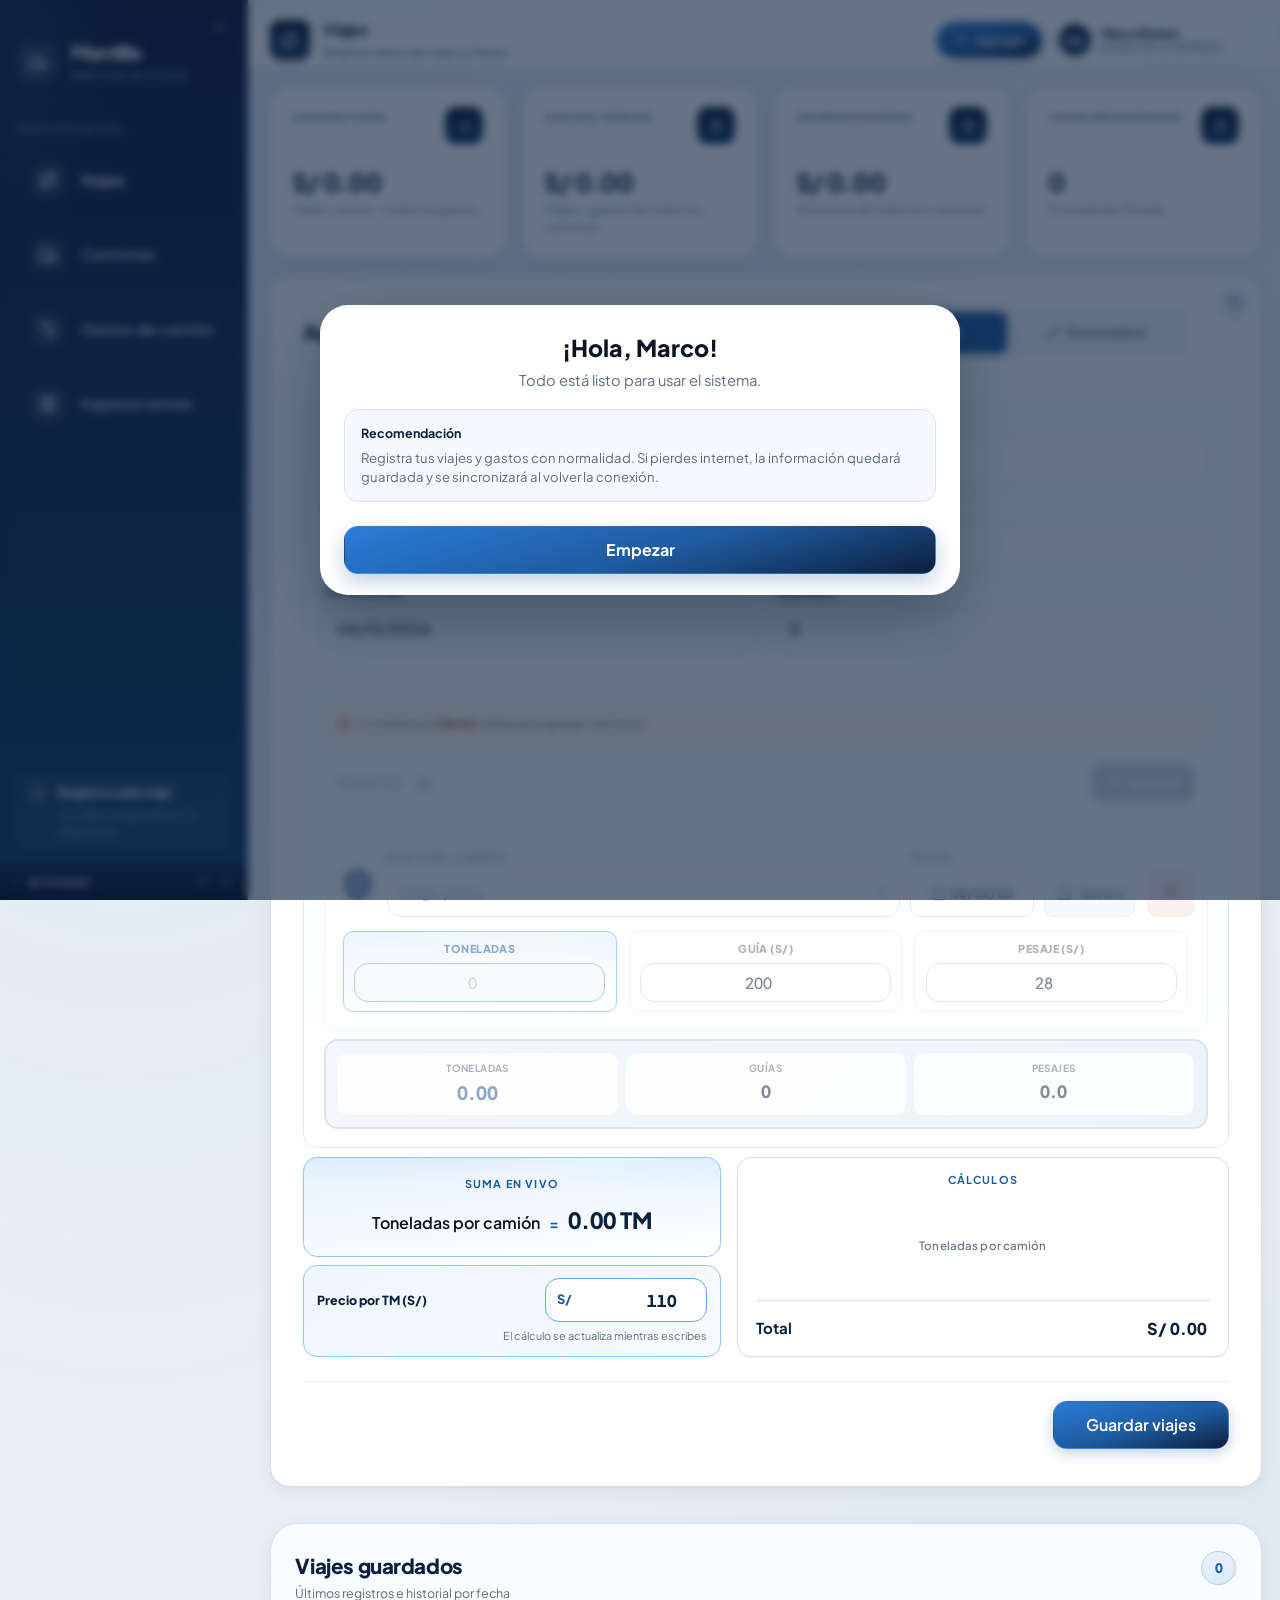
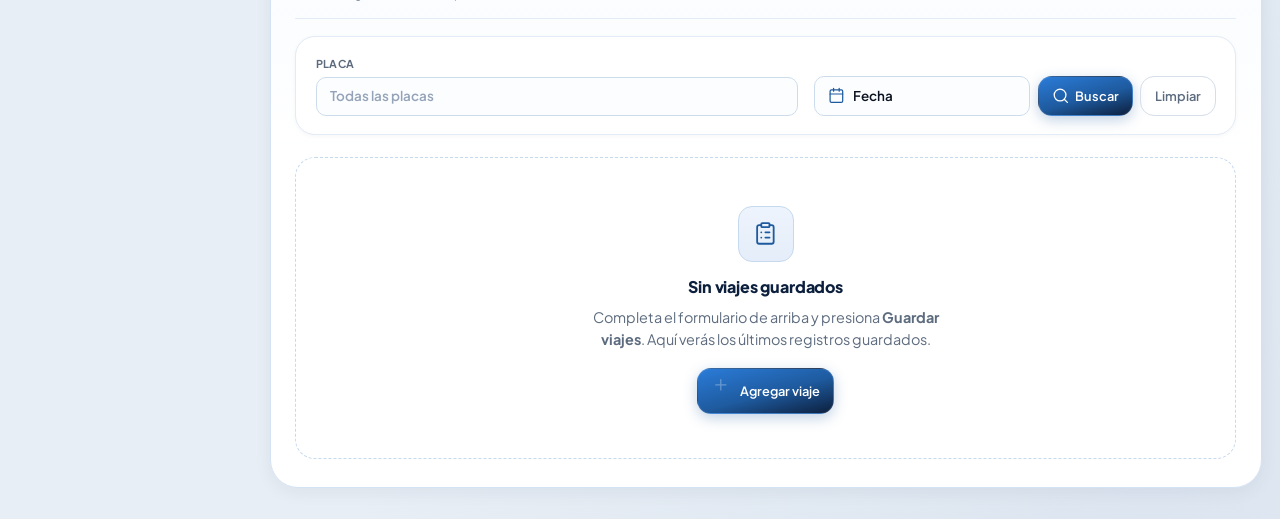
==== index.html @ 9641d78a "cambios 13.0" ====
<!DOCTYPE html>
<html lang="es">
<head>
  <meta charset="UTF-8">
  <meta name="viewport" content="width=device-width, initial-scale=1, maximum-scale=1, user-scalable=no, viewport-fit=cover">
  <meta name="description" content="Gestión administrativa de flota — Mantilla">
  <meta name="theme-color" content="#0c1f3d">
  <meta name="mobile-web-app-capable" content="yes">
  <meta name="apple-mobile-web-app-capable" content="yes">
  <meta name="apple-mobile-web-app-status-bar-style" content="black-translucent">
  <meta name="apple-mobile-web-app-title" content="Mantilla">
  <meta name="application-name" content="Mantilla">
  <title>Mantilla — Gestión de Flota</title>
  <link rel="manifest" href="manifest.json">
  <script src="js/pwa.js?v=6"></script>
  <link rel="icon" href="assets/icon-192.png?v=1" type="image/png" sizes="192x192">
  <link rel="icon" href="assets/logo-truck.svg?v=3" type="image/svg+xml">
  <link rel="apple-touch-icon" href="assets/apple-touch-icon.png?v=1" sizes="180x180">
  <meta http-equiv="refresh" content="0;url=viajes.html">
  <script>location.replace('viajes.html');</script>
</head>
<body>
  <p style="font-family:system-ui,sans-serif;padding:2rem;text-align:center">
    Redirigiendo a <a href="viajes.html">Viajes</a>…
  </p>
</body>
</html>
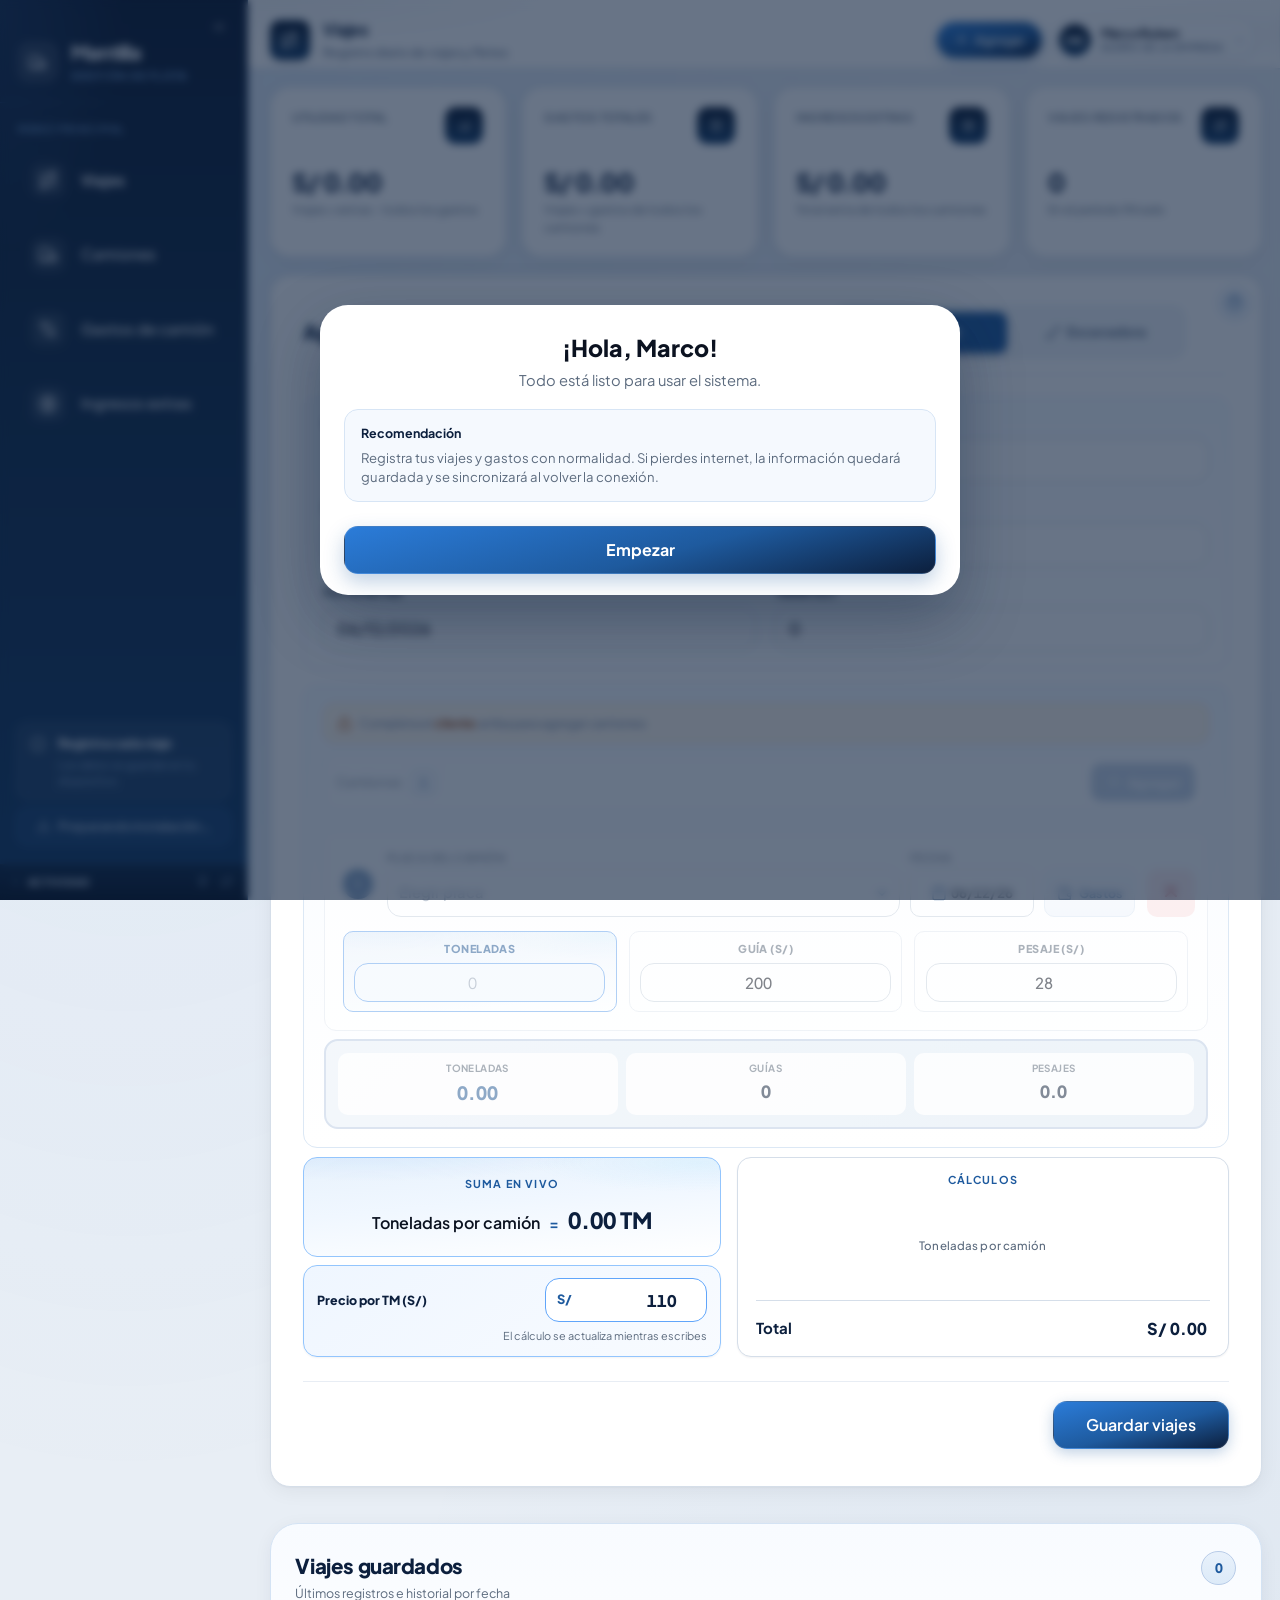
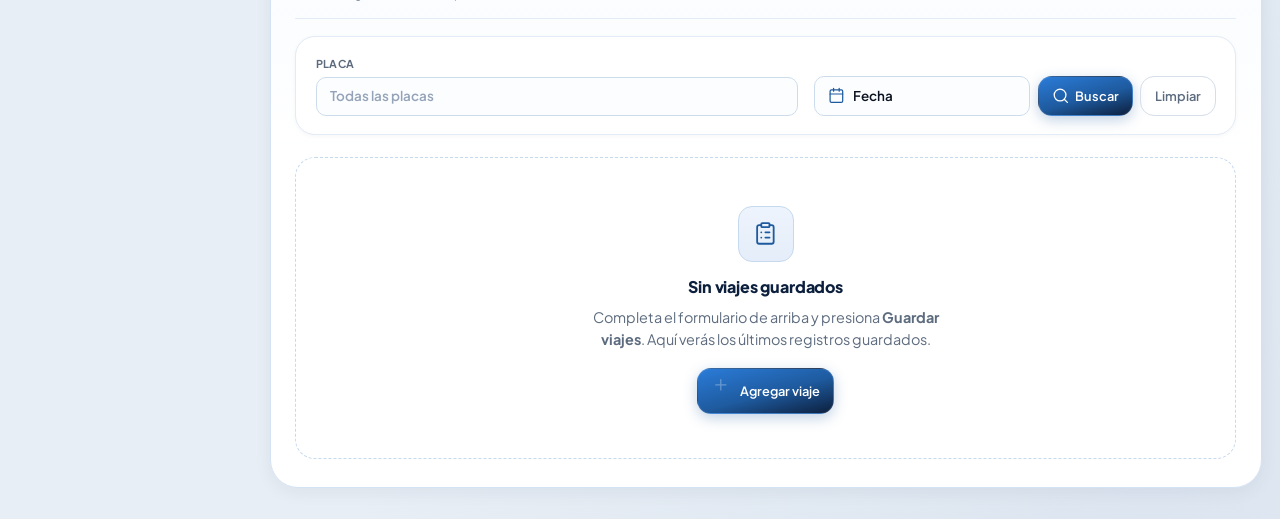
==== commit 6cede97e: "cambios 14.0" ====
--- a/index.html
+++ b/index.html
@@ -12,7 +12,7 @@
   <meta name="application-name" content="Mantilla">
   <title>Mantilla — Gestión de Flota</title>
   <link rel="manifest" href="manifest.json">
-  <script src="js/pwa.js?v=6"></script>
+  <script src="js/pwa.js?v=7"></script>
   <link rel="icon" href="assets/icon-192.png?v=1" type="image/png" sizes="192x192">
   <link rel="icon" href="assets/logo-truck.svg?v=3" type="image/svg+xml">
   <link rel="apple-touch-icon" href="assets/apple-touch-icon.png?v=1" sizes="180x180">
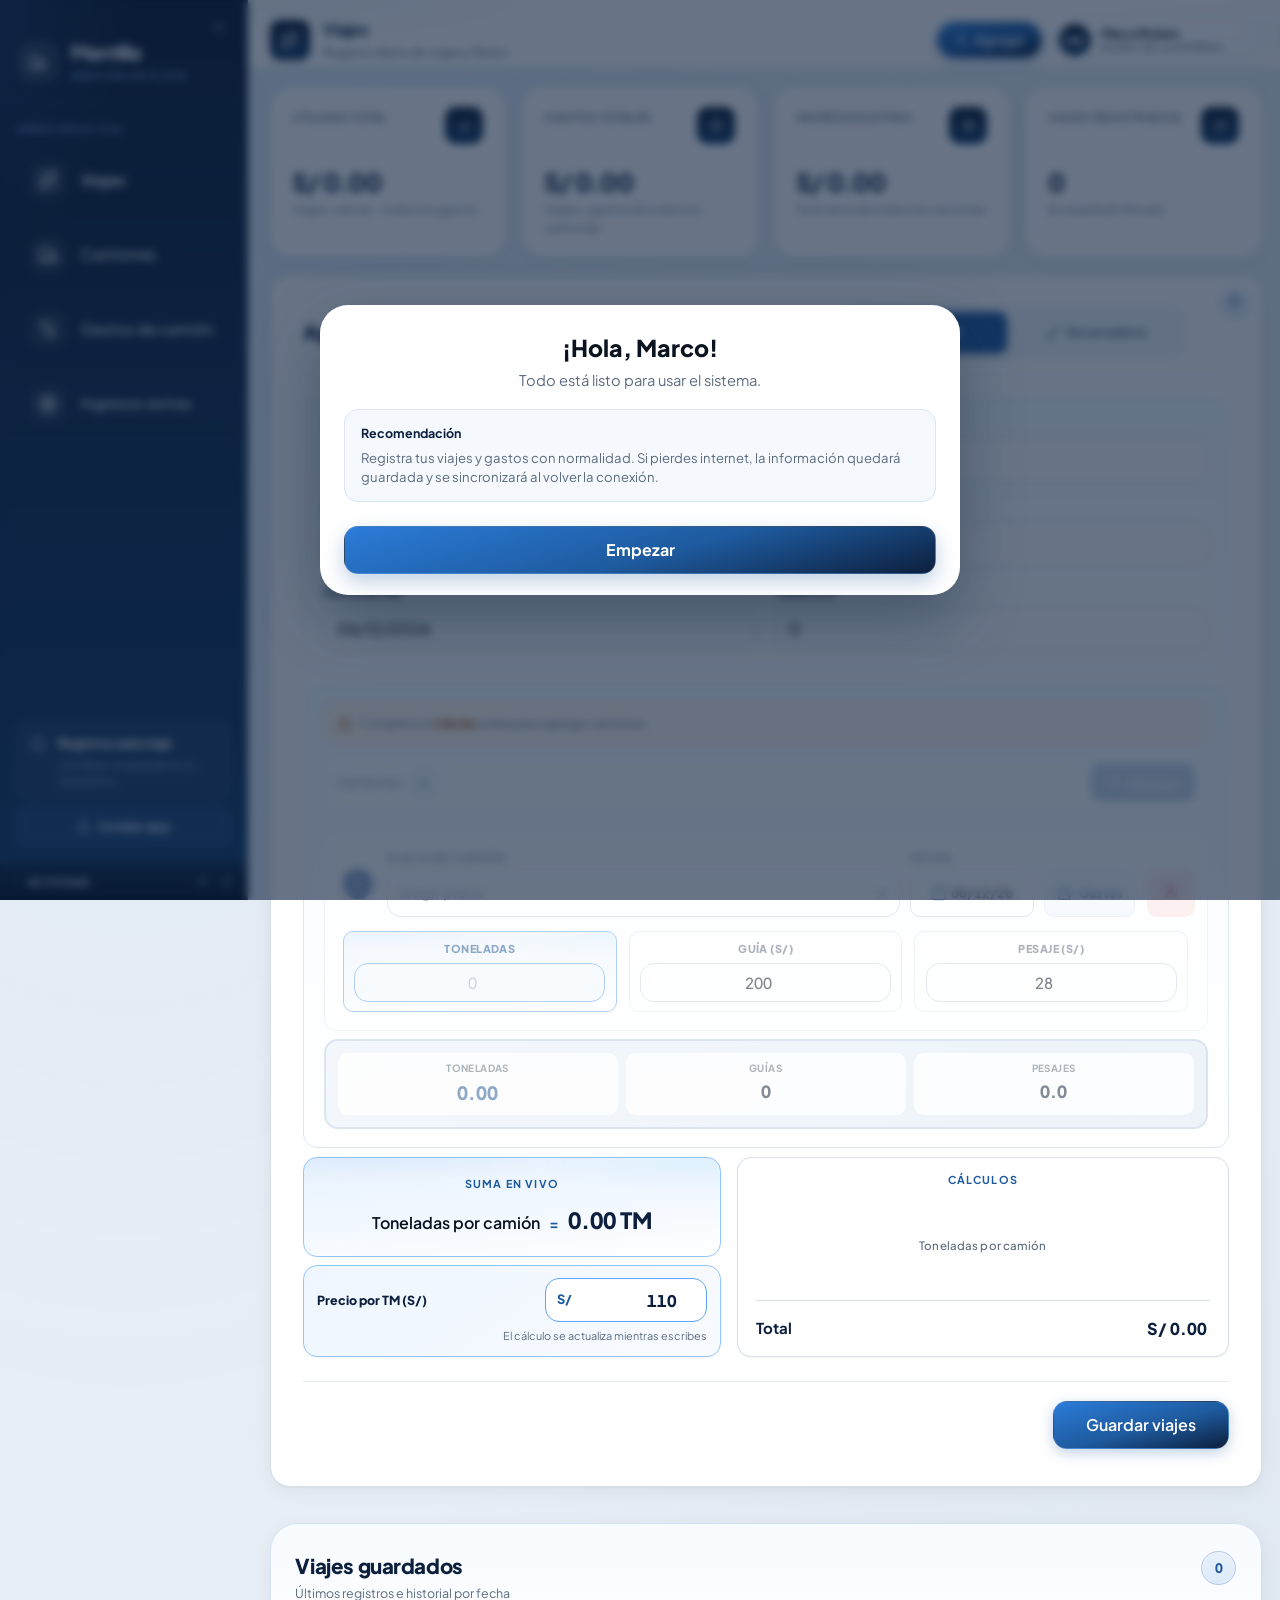
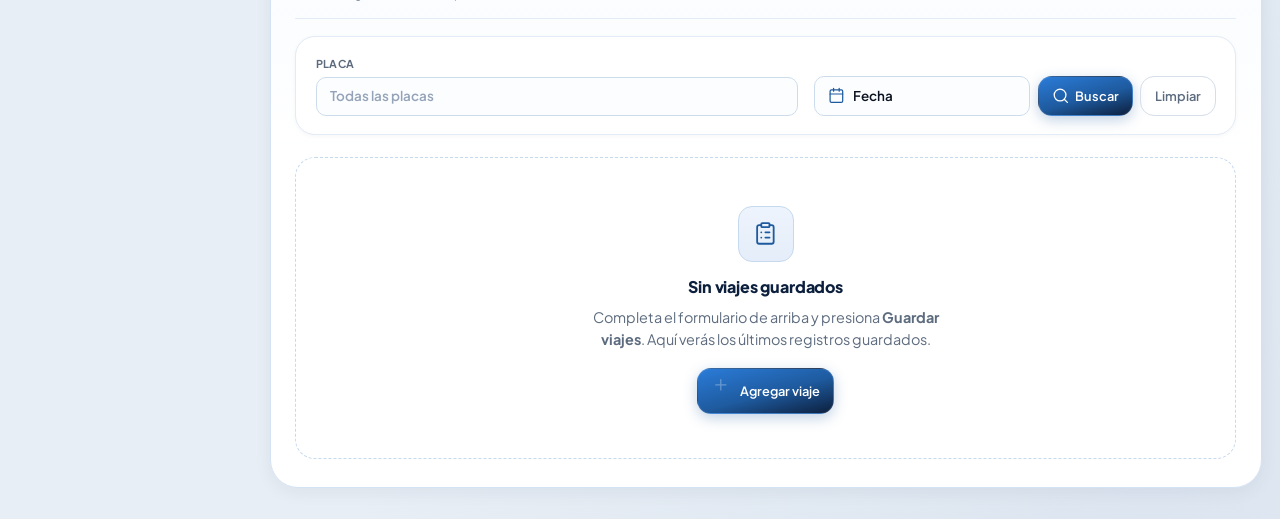
==== commit ed68ba90: "cambios 15.0" ====
--- a/index.html
+++ b/index.html
@@ -12,7 +12,7 @@
   <meta name="application-name" content="Mantilla">
   <title>Mantilla — Gestión de Flota</title>
   <link rel="manifest" href="manifest.json">
-  <script src="js/pwa.js?v=7"></script>
+  <script src="js/pwa.js?v=9"></script>
   <link rel="icon" href="assets/icon-192.png?v=1" type="image/png" sizes="192x192">
   <link rel="icon" href="assets/logo-truck.svg?v=3" type="image/svg+xml">
   <link rel="apple-touch-icon" href="assets/apple-touch-icon.png?v=1" sizes="180x180">
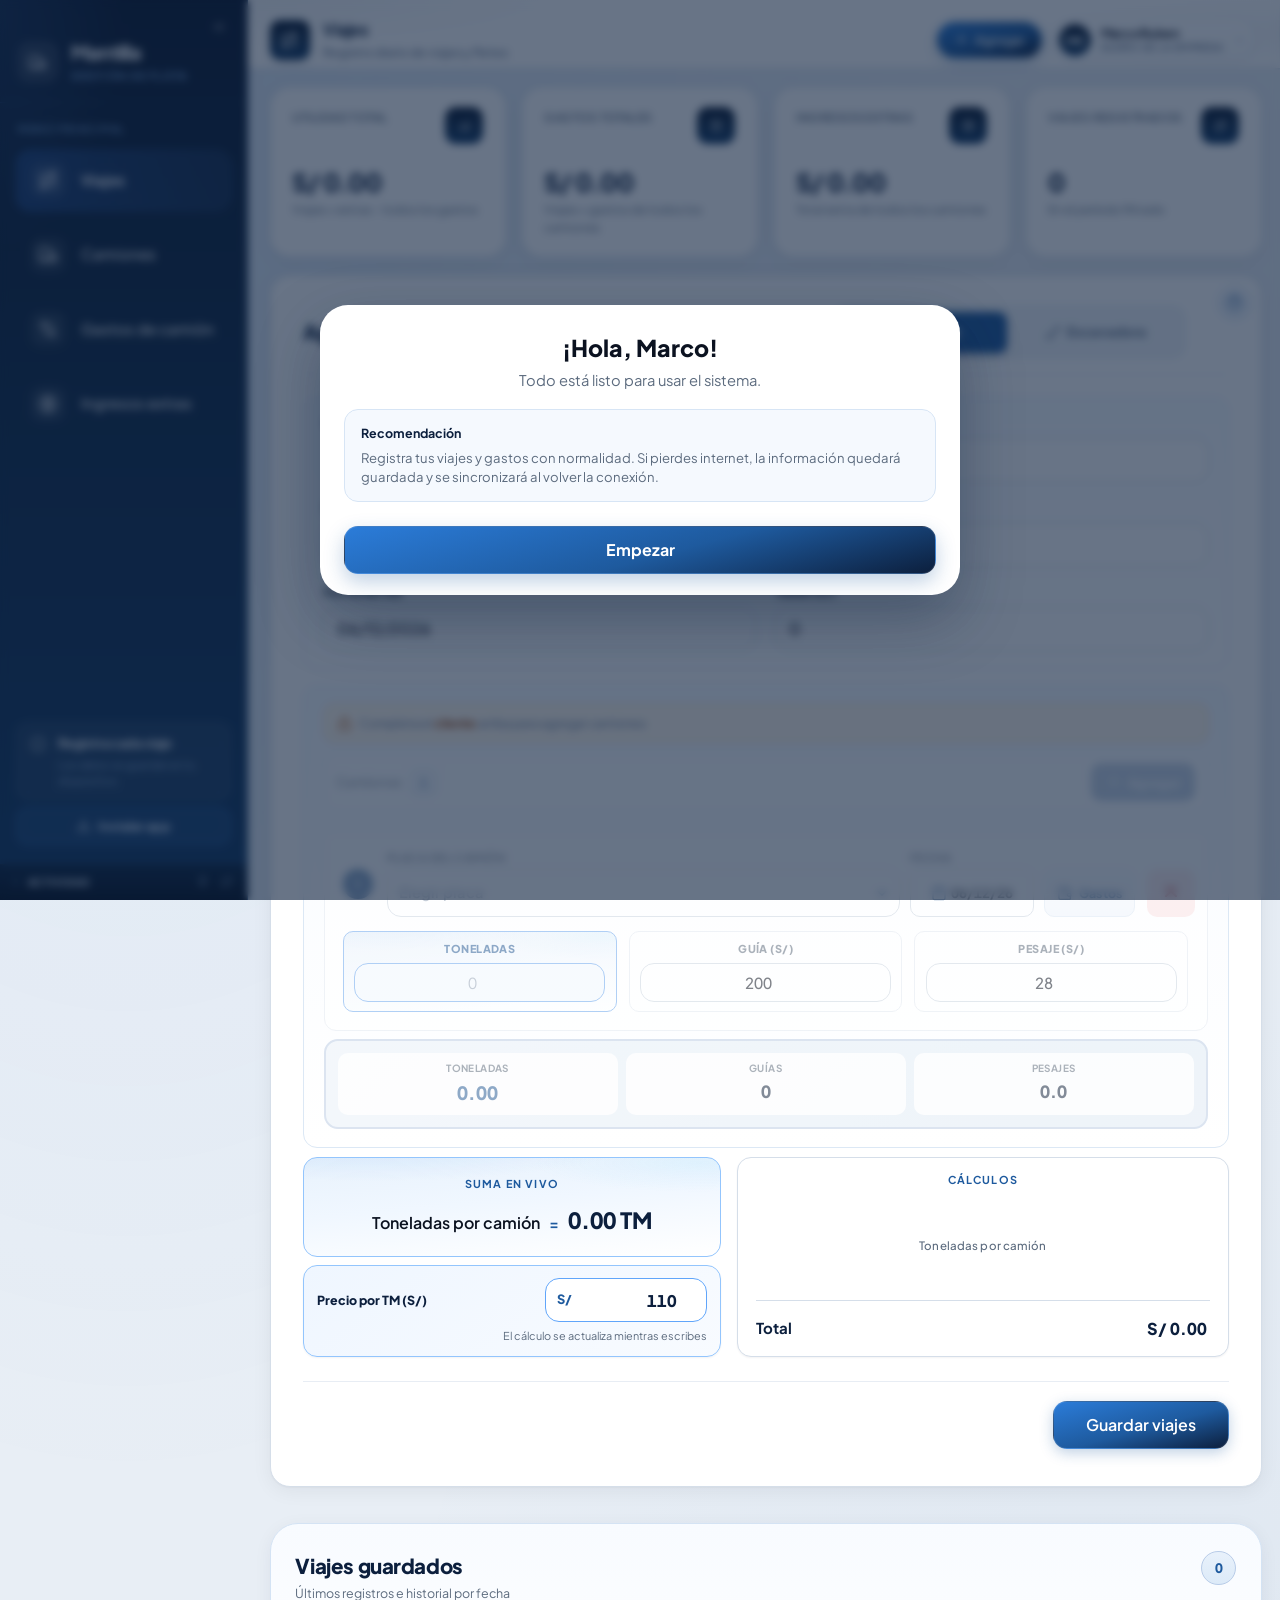
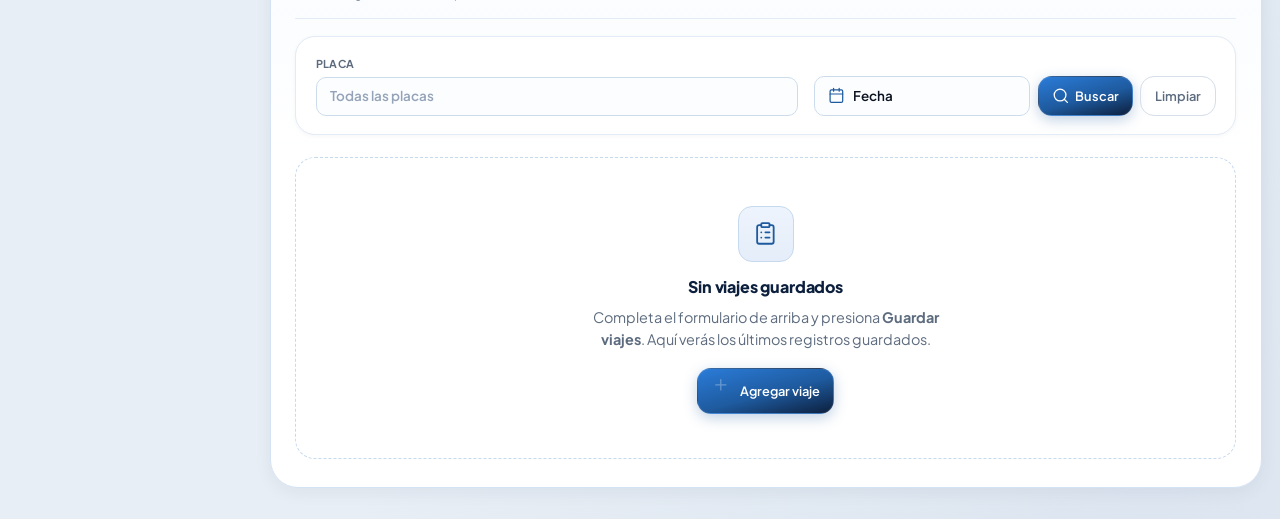
==== commit 47d0ebd2: "cambios 18.0" ====
--- a/index.html
+++ b/index.html
@@ -12,7 +12,7 @@
   <meta name="application-name" content="Mantilla">
   <title>Mantilla — Gestión de Flota</title>
   <link rel="manifest" href="manifest.json">
-  <script src="js/pwa.js?v=9"></script>
+  <script src="js/pwa.js?v=10"></script>
   <link rel="icon" href="assets/icon-192.png?v=1" type="image/png" sizes="192x192">
   <link rel="icon" href="assets/logo-truck.svg?v=3" type="image/svg+xml">
   <link rel="apple-touch-icon" href="assets/apple-touch-icon.png?v=1" sizes="180x180">
